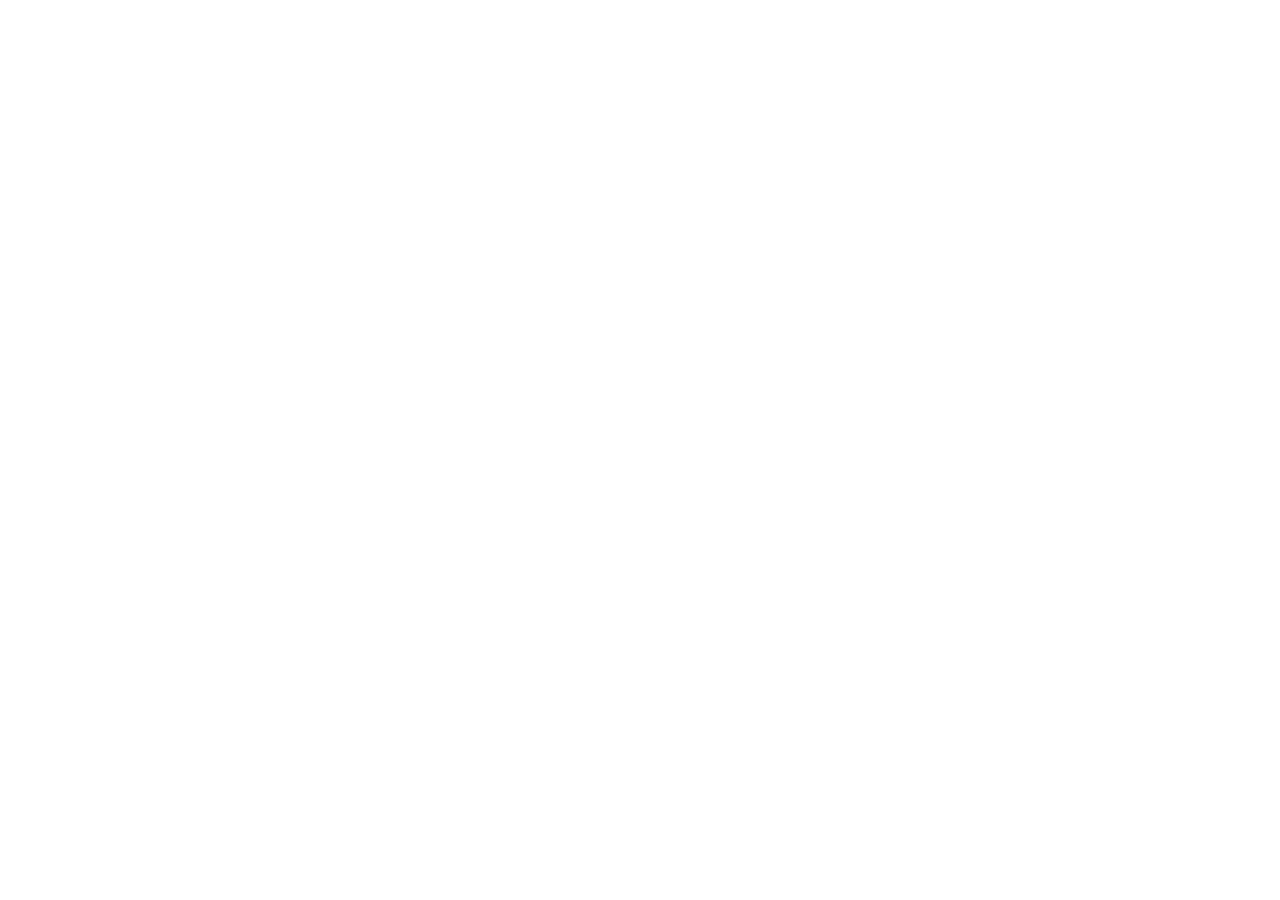
==== DIA5/index.html @ 238a608c "dia5" ====
<!DOCTYPE html>
<html lang="en">
<head>
    <meta charset="UTF-8">
    <meta name="viewport" content="width=device-width, initial-scale=1.0">
    <title>Document</title>
</head>
<body>
    <script src="./scripts/script.js"></script>
</body>
</html>
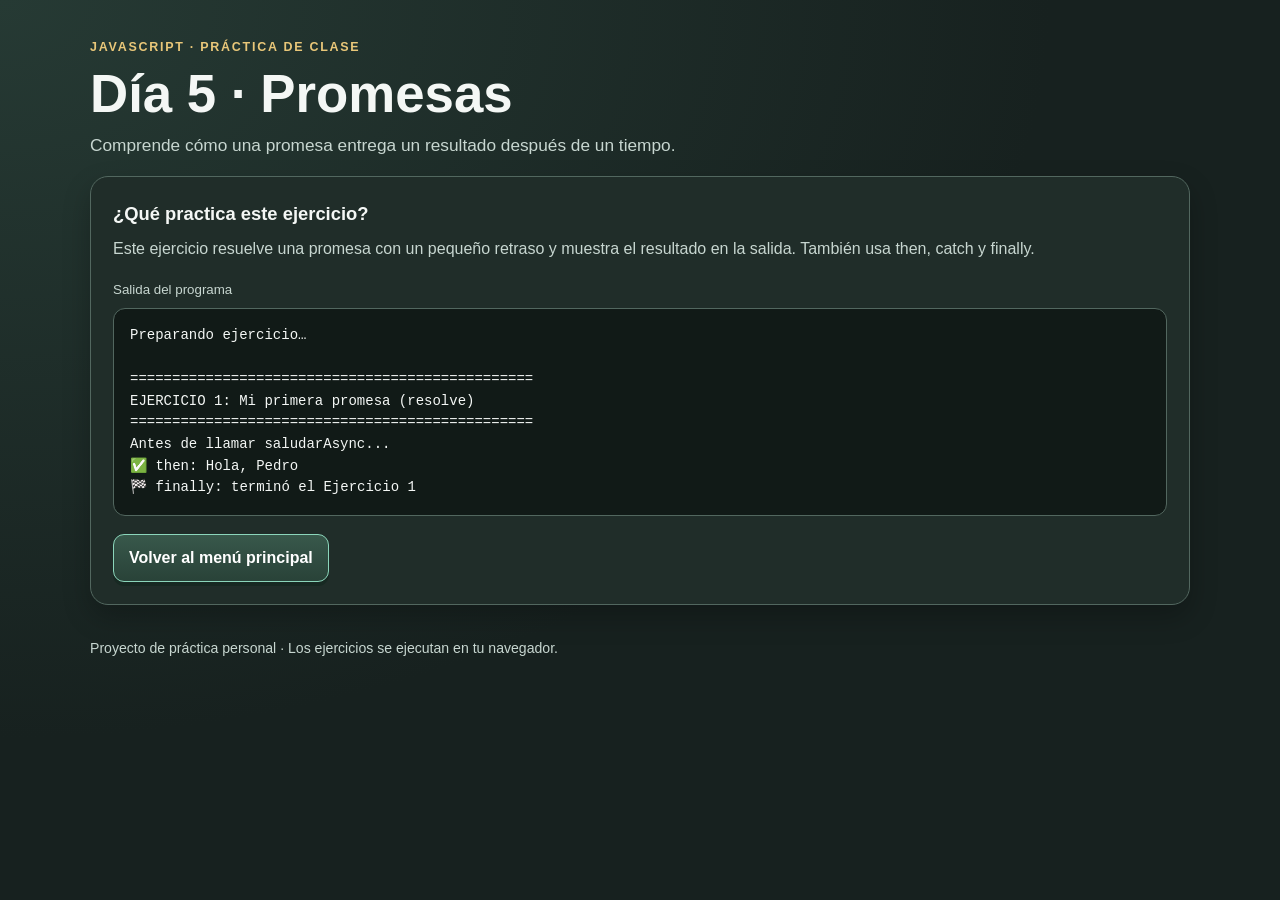
==== commit 8207d999: "Ajustes" ====
--- a/DIA5/index.html
+++ b/DIA5/index.html
@@ -1,11 +1,29 @@
-<!DOCTYPE html>
-<html lang="en">
+<!doctype html>
+<html lang="es">
 <head>
-    <meta charset="UTF-8">
-    <meta name="viewport" content="width=device-width, initial-scale=1.0">
-    <title>Document</title>
+  <meta charset="utf-8">
+  <meta name="viewport" content="width=device-width, initial-scale=1">
+  <title>Día 5 · Promesas | JavaScript P1</title>
+  <link rel="stylesheet" href="../recursos/estilos.css">
+  <script src="../recursos/consola.js" defer></script>
+  <script src="./script.js" defer></script>
 </head>
 <body>
-    <script src="./scripts/script.js"></script>
+  <main class="wrap">
+    <div class="topline">JavaScript · Práctica de clase</div>
+    <h1>Día 5 · Promesas</h1>
+    <p class="lead">Comprende cómo una promesa entrega un resultado después de un tiempo.</p>
+    <section class="panel">
+      <h2>¿Qué practica este ejercicio?</h2>
+      <p>Este ejercicio resuelve una promesa con un pequeño retraso y muestra el resultado en la salida. También usa then, catch y finally.</p>
+      
+      <div class="console">
+        <small>Salida del programa</small>
+        <pre id="salida-consola" aria-live="polite">Preparando ejercicio…</pre>
+      </div>
+      <div class="actions"><a class="btn" href="../index.html">Volver al menú principal</a></div>
+    </section>
+    <footer>Proyecto de práctica personal · Los ejercicios se ejecutan en tu navegador.</footer>
+  </main>
 </body>
-</html>+</html>
--- a/recursos/estilos.css
+++ b/recursos/estilos.css
@@ -0,0 +1,44 @@
+:root {
+  color-scheme: dark;
+  --fondo: #17211f;
+  --panel: #202d29;
+  --panel-2: #293934;
+  --texto: #f4f7f5;
+  --texto-sec: #c7d6d0;
+  --acento: #8bd6bb;
+  --oro: #e9c779;
+  --borde: #52675f;
+  --sombra: 0 12px 28px rgba(0, 0, 0, .24);
+}
+* { box-sizing: border-box; }
+html { min-height: 100%; }
+body {
+  margin: 0;
+  background: radial-gradient(ellipse at top left, #263a34 0, var(--fondo) 58%);
+  color: var(--texto);
+  font: 16px/1.6 "Segoe UI", Arial, sans-serif;
+  min-height: 100vh;
+}
+a { color: var(--acento); }
+a:focus-visible, button:focus-visible { outline: 3px solid var(--oro); outline-offset: 3px; }
+.wrap { width: min(1100px, calc(100% - 32px)); margin: 0 auto; padding: 38px 0 56px; }
+.topline { color: var(--oro); font-size: .78rem; font-weight: 800; letter-spacing: .14em; text-transform: uppercase; }
+h1 { margin: .35rem 0 .6rem; font-size: clamp(2rem, 5vw, 3.3rem); line-height: 1.12; }
+h2 { margin: 0 0 .45rem; font-size: 1.15rem; }
+p { margin: .35rem 0 1rem; color: var(--texto-sec); }
+.lead { max-width: 740px; font-size: 1.08rem; }
+.grid { display: grid; grid-template-columns: repeat(auto-fit, minmax(min(100%, 280px), 1fr)); gap: 16px; margin-top: 28px; }
+.card, .panel { background: var(--panel); border: 1px solid var(--borde); border-radius: 18px; padding: 22px; box-shadow: var(--sombra); }
+.card { display: flex; flex-direction: column; min-height: 210px; }
+.card p { flex: 1; }
+.tag { display: inline-flex; align-self: flex-start; border: 1px solid #597568; border-radius: 999px; padding: 3px 10px; color: var(--acento); font-size: .78rem; font-weight: 700; margin-bottom: 12px; }
+.btn { display: inline-flex; align-items: center; justify-content: center; min-height: 44px; padding: 10px 15px; border: 1px solid #8bd6bb; border-radius: 11px; background: linear-gradient(180deg, #38584b, #294238); color: #fff; font-weight: 800; text-decoration: none; box-shadow: 0 4px 0 #172922; }
+.btn:hover { filter: brightness(1.12); transform: translateY(-1px); }
+.actions { display: flex; flex-wrap: wrap; gap: 12px; margin-top: 18px; }
+.note { margin-top: 22px; padding: 14px 16px; background: #2b3328; border-left: 4px solid var(--oro); border-radius: 8px; color: var(--texto); }
+.console { margin-top: 18px; overflow-wrap: anywhere; }
+.console pre { margin: 0; min-height: 84px; padding: 16px; background: #111a17; border: 1px solid var(--borde); border-radius: 12px; color: #f4f7f5; white-space: pre-wrap; overflow-wrap: anywhere; font: 14px/1.55 Consolas, "Courier New", monospace; }
+.console small { display: block; margin: 0 0 8px; color: var(--texto-sec); }
+.pill { display: inline-block; padding: 2px 8px; border: 1px solid var(--borde); border-radius: 6px; color: var(--oro); font-size: .88rem; }
+footer { margin-top: 32px; color: var(--texto-sec); font-size: .88rem; }
+@media (max-width: 520px) { .wrap { width: min(100% - 22px, 1100px); padding-top: 24px; } .card, .panel { padding: 17px; } }
